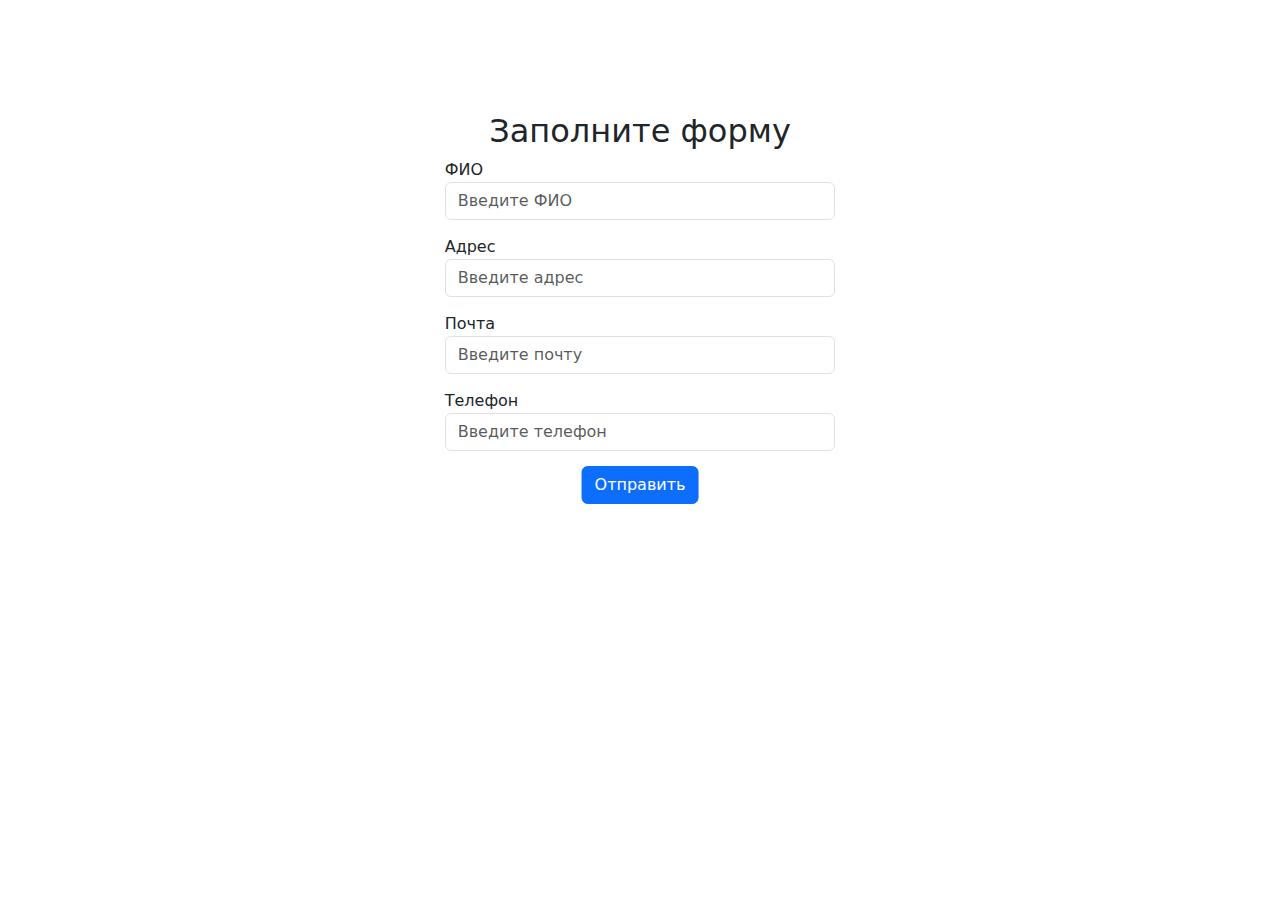
==== src/main/resources/templates/index.html @ 797a958a "first commit" ====
<!DOCTYPE html>
<html lang="en" xmlns:th="http://www.thymeleaf.org">
<head>
    <meta charset="UTF-8">
    <title>Main page</title>
    <link rel="stylesheet" href="https://cdn.jsdelivr.net/npm/bootstrap@5.0.1/dist/css/bootstrap.min.css" integrity="undefined" crossorigin="anonymous">
    <link rel="stylesheet" href="../static/css/style.css" th:href="@{/css/style.css}">
</head>
<body>
    <div class="container">
        <div class="main">
            <form th:method="POST" th:action="@{/new-client}" th:object="${client}" class="main-form">
                <h2>Заполните форму</h2>
                <div class="form-group">
                    <label for="fio">ФИО</label>
                    <input type="text" class="form-control" id="fio" minlength="2" th:field="*{fullName}" placeholder="Введите ФИО">
                </div>
                <div class="form-group">
                    <label for="address">Адрес</label>
                    <input type="text" class="form-control" id="address" minlength="2" th:field="*{address}" placeholder="Введите адрес">
                </div>
                <div class="form-group">
                    <label for="email">Почта</label>
                    <input type="email" class="form-control" id="email" th:field="*{email}" placeholder="Введите почту">
                </div>
                <div class="form-group">
                    <label for="phone">Телефон</label>
                    <input type="text" class="form-control" id="phone" th:field="*{phone}" pattern="^\+7(\d{10})$" placeholder="Введите телефон">
                </div>
                <button type="submit" class="btn btn-primary">Отправить</button>
            </form>
        </div>
    </div>
</body>
</html>
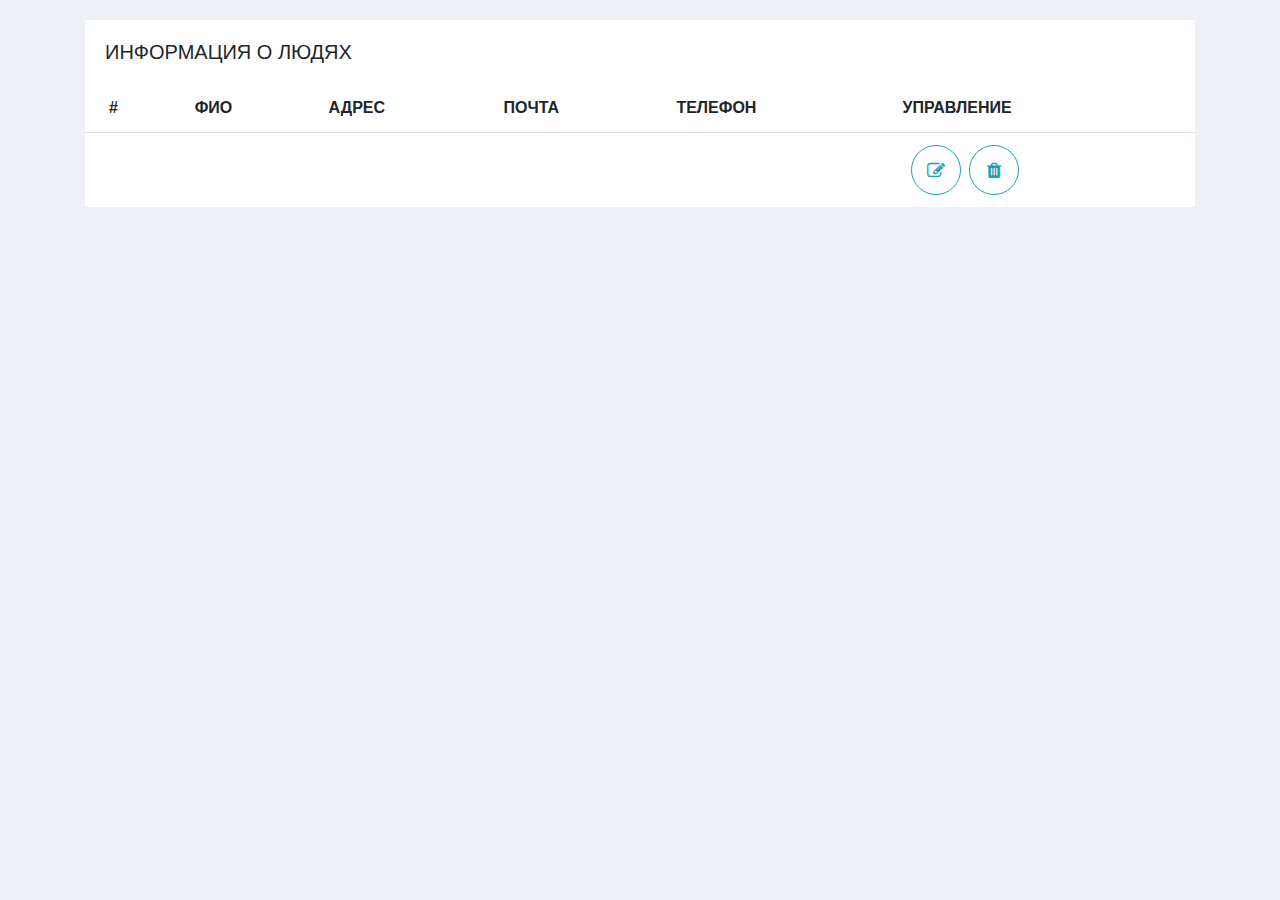
==== commit 4cd2c030: "jpa+editing+adding+deleting" ====
--- a/src/main/resources/templates/index.html
+++ b/src/main/resources/templates/index.html
@@ -1,35 +1,112 @@
 <!DOCTYPE html>
 <html lang="en" xmlns:th="http://www.thymeleaf.org">
 <head>
-    <meta charset="UTF-8">
+    <meta charset="utf-8">
     <title>Main page</title>
-    <link rel="stylesheet" href="https://cdn.jsdelivr.net/npm/bootstrap@5.0.1/dist/css/bootstrap.min.css" integrity="undefined" crossorigin="anonymous">
+    <meta name="viewport" content="width=device-width, initial-scale=1">
+	<script src="https://code.jquery.com/jquery-1.10.2.min.js"></script>
+    <link href="https://cdn.jsdelivr.net/npm/bootstrap@4.4.1/dist/css/bootstrap.min.css" rel="stylesheet">
     <link rel="stylesheet" href="../static/css/style.css" th:href="@{/css/style.css}">
+    <script src="https://cdn.jsdelivr.net/npm/bootstrap@4.4.1/dist/js/bootstrap.bundle.min.js"></script>
 </head>
 <body>
-    <div class="container">
-        <div class="main">
-            <form th:method="POST" th:action="@{/new-client}" th:object="${client}" class="main-form">
-                <h2>Заполните форму</h2>
-                <div class="form-group">
-                    <label for="fio">ФИО</label>
-                    <input type="text" class="form-control" id="fio" minlength="2" th:field="*{fullName}" placeholder="Введите ФИО">
-                </div>
-                <div class="form-group">
-                    <label for="address">Адрес</label>
-                    <input type="text" class="form-control" id="address" minlength="2" th:field="*{address}" placeholder="Введите адрес">
-                </div>
-                <div class="form-group">
-                    <label for="email">Почта</label>
-                    <input type="email" class="form-control" id="email" th:field="*{email}" placeholder="Введите почту">
-                </div>
-                <div class="form-group">
-                    <label for="phone">Телефон</label>
-                    <input type="text" class="form-control" id="phone" th:field="*{phone}" pattern="^\+7(\d{10})$" placeholder="Введите телефон">
-                </div>
-                <button type="submit" class="btn btn-primary">Отправить</button>
-            </form>
+<link href="https://maxcdn.bootstrapcdn.com/font-awesome/4.7.0/css/font-awesome.min.css" rel="stylesheet" />
+
+<div class="container">
+<div class="row">
+    <div class="col-md-12">
+        <div class="card">
+            <div class="card-body">
+                <h5 class="card-title text-uppercase mb-0">Информация о людях</h5>
+            </div>
+            <div class="table-responsive">
+                <table class="table no-wrap user-table mb-0">
+                  <thead>
+                    <tr>
+                      <th scope="col" class="border-0 text-uppercase font-medium pl-4">#</th>
+                      <th scope="col" class="border-0 text-uppercase font-medium">ФИО</th>
+                      <th scope="col" class="border-0 text-uppercase font-medium">Адрес</th>
+                      <th scope="col" class="border-0 text-uppercase font-medium">Почта</th>
+                      <th scope="col" class="border-0 text-uppercase font-medium">Телефон</th>
+                      <th scope="col" class="border-0 text-uppercase font-medium">Управление</th>
+                    </tr>
+                  </thead>
+                  <tbody>
+                    <tr th:each="client,clientStat : ${clients}">
+                      <td class="pl-4" th:text="${clientStat.index} + 1"></td>
+                      <td>
+                          <h5 class="font-medium mb-0" th:text="${client.getFullName()}"></h5>
+                      </td>
+                      <td>
+                          <span class="text-muted" th:text="${client.getAddress()}"></span><br>
+                      </td>
+                      <td>
+                          <span class="text-muted" th:text="${client.getEmail()}"></span><br>
+                      </td>
+                      <td>
+                          <span class="text-muted" th:text="${client.getPhone()}"></span>
+                      </td>
+                      <td>
+                          <div class="form-btn">
+                              <a th:href="@{/edit/{id}(id=${client.getId()})}"><button type="button" class="btn btn-outline-info btn-circle btn-lg btn-circle ml-2"><i class="fa fa-edit"></i> </button></a>
+                              <form th:method="POST" th:action="@{/delete/{id}(id=${client.getId()})}">
+                                  <button type="submit" class="btn btn-outline-info btn-circle btn-lg btn-circle ml-2"><i class="fa fa-trash"></i> </button>
+                              </form>
+                          </div>
+                      </td>
+                    </tr>
+                  </tbody>
+                </table>
+            </div>
         </div>
     </div>
+</div>
+</div>
+
+<style type="text/css">
+body{
+    background: #edf1f5;
+    margin-top:20px;
+}
+.card {
+    position: relative;
+    display: flex;
+    flex-direction: column;
+    min-width: 0;
+    word-wrap: break-word;
+    background-color: #fff;
+    background-clip: border-box;
+    border: 0 solid transparent;
+    border-radius: 0;
+}
+.btn-circle.btn-lg, .btn-group-lg>.btn-circle.btn {
+    width: 50px;
+    height: 50px;
+    padding: 14px 15px;
+    font-size: 18px;
+    line-height: 23px;
+}
+.text-muted {
+    color: #8898aa!important;
+}
+[type=button]:not(:disabled), [type=reset]:not(:disabled), [type=submit]:not(:disabled), button:not(:disabled) {
+    cursor: pointer;
+}
+.btn-circle {
+    border-radius: 100%;
+    width: 40px;
+    height: 40px;
+    padding: 10px;
+}
+.user-table tbody tr .category-select {
+    max-width: 150px;
+    border-radius: 20px;
+}
+
+</style>
+
+<script type="text/javascript">
+
+</script>
 </body>
 </html>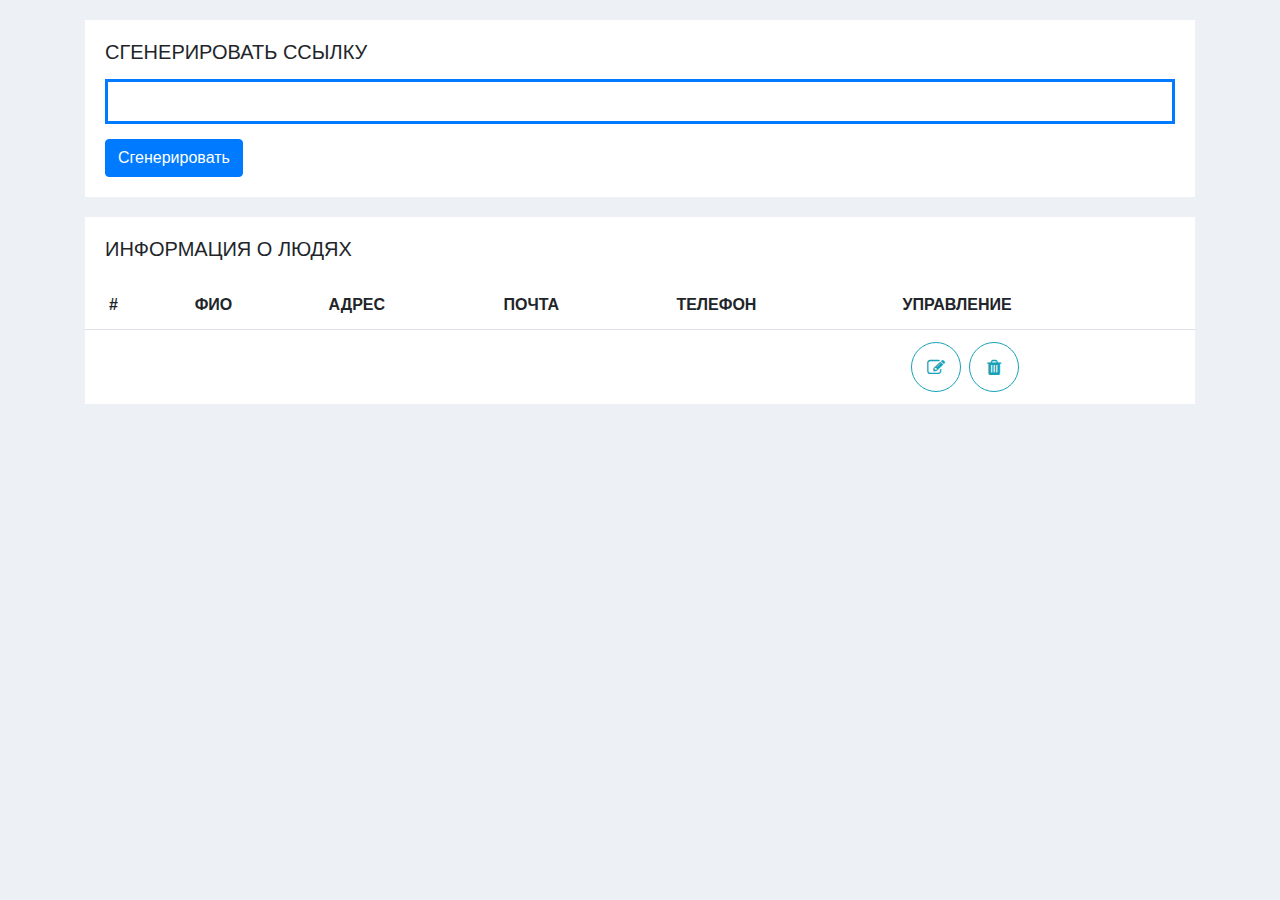
==== commit c032b727: "link generation" ====
--- a/src/main/resources/templates/index.html
+++ b/src/main/resources/templates/index.html
@@ -13,6 +13,19 @@
 <link href="https://maxcdn.bootstrapcdn.com/font-awesome/4.7.0/css/font-awesome.min.css" rel="stylesheet" />
 
 <div class="container">
+<div class="row">
+    <div class="col-md-12">
+        <div class="card">
+            <div class="card-body">
+                <h5 class="card-title text-uppercase mb-0">Сгенерировать ссылку</h5>
+                <div class="link-gen"><span th:text="${generatedLink}"></span></div>
+                <form method="POST" action="/link/generate">
+                    <button type="submit" class="btn btn-primary">Сгенерировать</button>
+                </form>
+            </div>
+        </div>
+    </div>
+</div>
 <div class="row">
     <div class="col-md-12">
         <div class="card">
@@ -63,48 +76,6 @@
 </div>
 </div>
 
-<style type="text/css">
-body{
-    background: #edf1f5;
-    margin-top:20px;
-}
-.card {
-    position: relative;
-    display: flex;
-    flex-direction: column;
-    min-width: 0;
-    word-wrap: break-word;
-    background-color: #fff;
-    background-clip: border-box;
-    border: 0 solid transparent;
-    border-radius: 0;
-}
-.btn-circle.btn-lg, .btn-group-lg>.btn-circle.btn {
-    width: 50px;
-    height: 50px;
-    padding: 14px 15px;
-    font-size: 18px;
-    line-height: 23px;
-}
-.text-muted {
-    color: #8898aa!important;
-}
-[type=button]:not(:disabled), [type=reset]:not(:disabled), [type=submit]:not(:disabled), button:not(:disabled) {
-    cursor: pointer;
-}
-.btn-circle {
-    border-radius: 100%;
-    width: 40px;
-    height: 40px;
-    padding: 10px;
-}
-.user-table tbody tr .category-select {
-    max-width: 150px;
-    border-radius: 20px;
-}
-
-</style>
-
 <script type="text/javascript">
 
 </script>
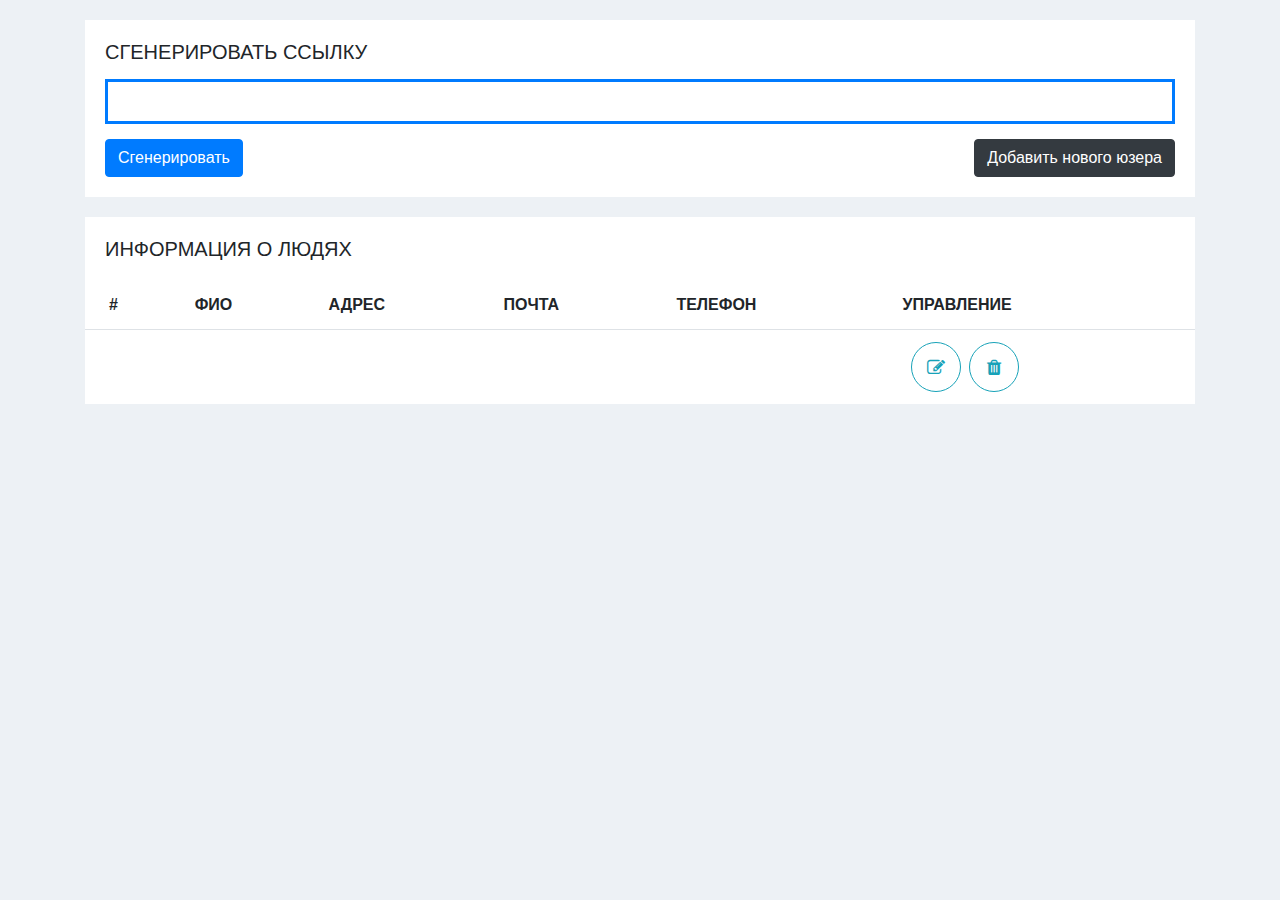
==== commit dc83cbb9: "security(autorization/autothentication/registration)" ====
--- a/src/main/resources/templates/index.html
+++ b/src/main/resources/templates/index.html
@@ -19,9 +19,12 @@
             <div class="card-body">
                 <h5 class="card-title text-uppercase mb-0">Сгенерировать ссылку</h5>
                 <div class="link-gen"><span th:text="${generatedLink}"></span></div>
-                <form method="POST" action="/link/generate">
-                    <button type="submit" class="btn btn-primary">Сгенерировать</button>
-                </form>
+                <div class="d-flex justify-content-between">
+                    <form method="POST" action="/link/generate">
+                        <button type="submit" class="btn btn-primary">Сгенерировать</button>
+                    </form>
+                    <a href="/new-user"><button type="button" class="btn btn-dark">Добавить нового юзера</button></a>
+                </div>
             </div>
         </div>
     </div>
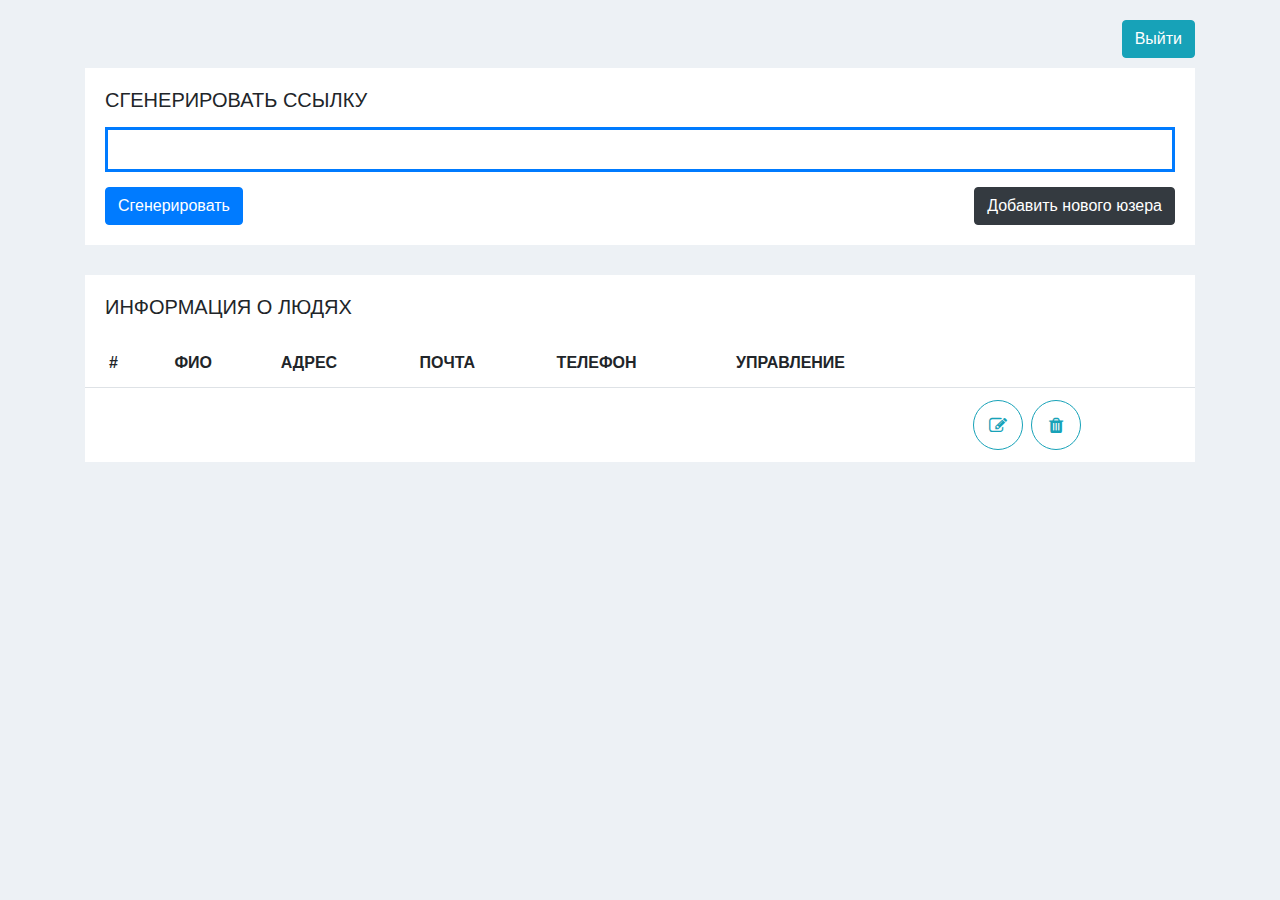
==== commit 55abb846: "file uploading" ====
--- a/src/main/resources/templates/index.html
+++ b/src/main/resources/templates/index.html
@@ -15,7 +15,9 @@
 <div class="container">
 <div class="row">
     <div class="col-md-12">
-        <div class="card">
+        <div class="d-flex justify-content-end"><a href="/logout" class="btn btn-info">Выйти</a></div>
+        <div class="card" th:if="${currentUser.getRoles().toString() == 'ADMIN' ||
+                                   currentUser.getRoles().toString() == 'SUB_ADMIN'}">
             <div class="card-body">
                 <h5 class="card-title text-uppercase mb-0">Сгенерировать ссылку</h5>
                 <div class="link-gen"><span th:text="${generatedLink}"></span></div>
@@ -23,7 +25,9 @@
                     <form method="POST" action="/link/generate">
                         <button type="submit" class="btn btn-primary">Сгенерировать</button>
                     </form>
-                    <a href="/new-user"><button type="button" class="btn btn-dark">Добавить нового юзера</button></a>
+                    <a href="/new-user" th:if="${currentUser.getRoles().toString() == 'ADMIN'}">
+                        <button type="button" class="btn btn-dark">Добавить нового юзера</button>
+                    </a>
                 </div>
             </div>
         </div>
@@ -63,6 +67,13 @@
                           <span class="text-muted" th:text="${client.getPhone()}"></span>
                       </td>
                       <td>
+                          <span class="text-muted"
+                                th:text="${client.getStatus().getTranslate()}"
+                                th:class="${(client.getStatus().toString() == 'ACCEPTED' ? 'text-success' : '') +
+                                (client.getStatus().toString() == 'REJECTED' ? 'text-danger' : '') +
+                                (client.getStatus().toString() == 'PENDING' ? 'text-warning' : '')}"></span>
+                      </td>
+                      <td>
                           <div class="form-btn">
                               <a th:href="@{/edit/{id}(id=${client.getId()})}"><button type="button" class="btn btn-outline-info btn-circle btn-lg btn-circle ml-2"><i class="fa fa-edit"></i> </button></a>
                               <form th:method="POST" th:action="@{/delete/{id}(id=${client.getId()})}">
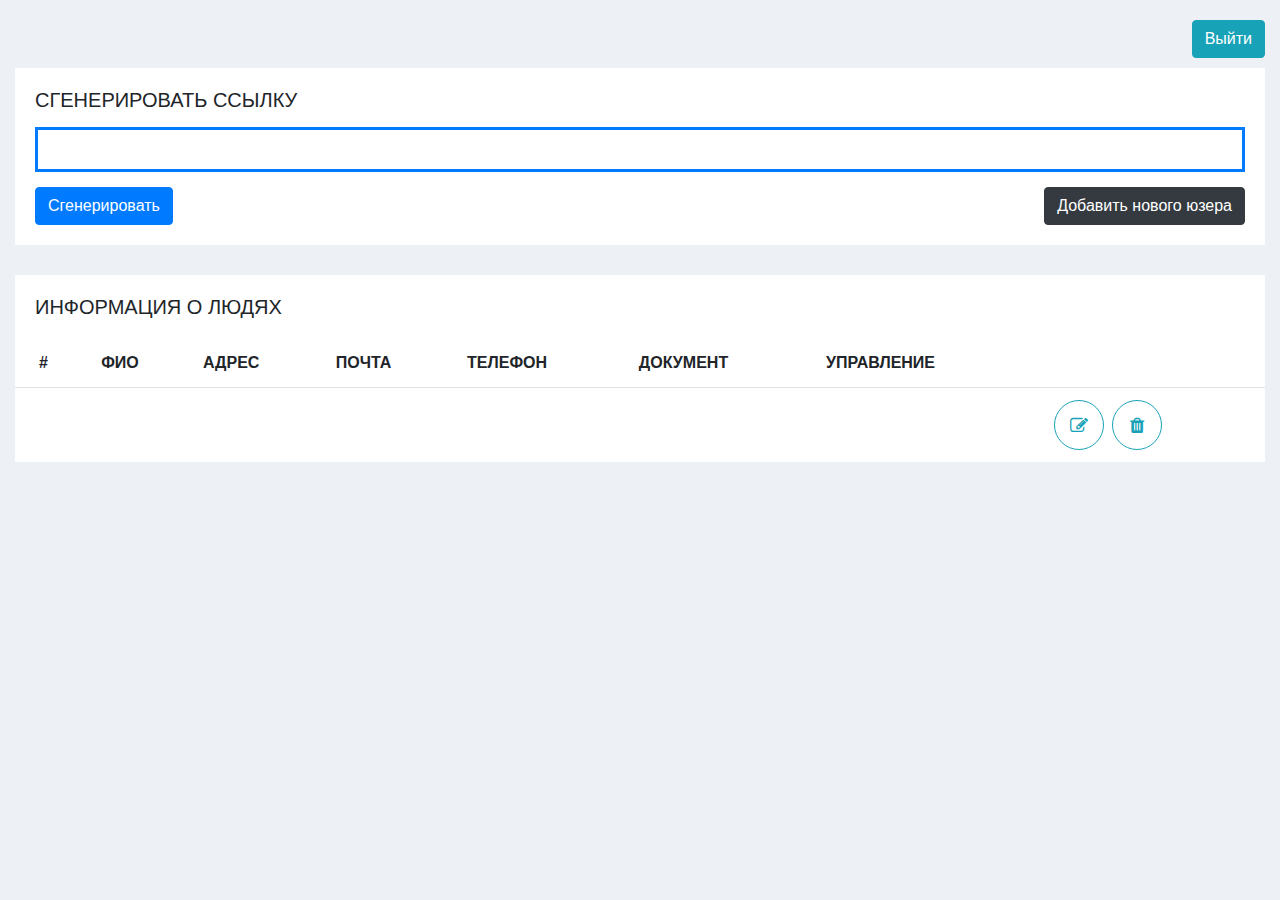
==== commit 158314fb: "file uploading complete" ====
--- a/src/main/resources/templates/index.html
+++ b/src/main/resources/templates/index.html
@@ -12,7 +12,7 @@
 <body>
 <link href="https://maxcdn.bootstrapcdn.com/font-awesome/4.7.0/css/font-awesome.min.css" rel="stylesheet" />
 
-<div class="container">
+<div class="container-fluid">
 <div class="row">
     <div class="col-md-12">
         <div class="d-flex justify-content-end"><a href="/logout" class="btn btn-info">Выйти</a></div>
@@ -48,6 +48,7 @@
                       <th scope="col" class="border-0 text-uppercase font-medium">Адрес</th>
                       <th scope="col" class="border-0 text-uppercase font-medium">Почта</th>
                       <th scope="col" class="border-0 text-uppercase font-medium">Телефон</th>
+                      <th scope="col" class="border-0 text-uppercase font-medium">Документ</th>
                       <th scope="col" class="border-0 text-uppercase font-medium">Управление</th>
                     </tr>
                   </thead>
@@ -65,6 +66,9 @@
                       </td>
                       <td>
                           <span class="text-muted" th:text="${client.getPhone()}"></span>
+                      </td>
+                      <td>
+                          <span class="text-muted" th:text="${client.getFileLink()}"></span>
                       </td>
                       <td>
                           <span class="text-muted"
